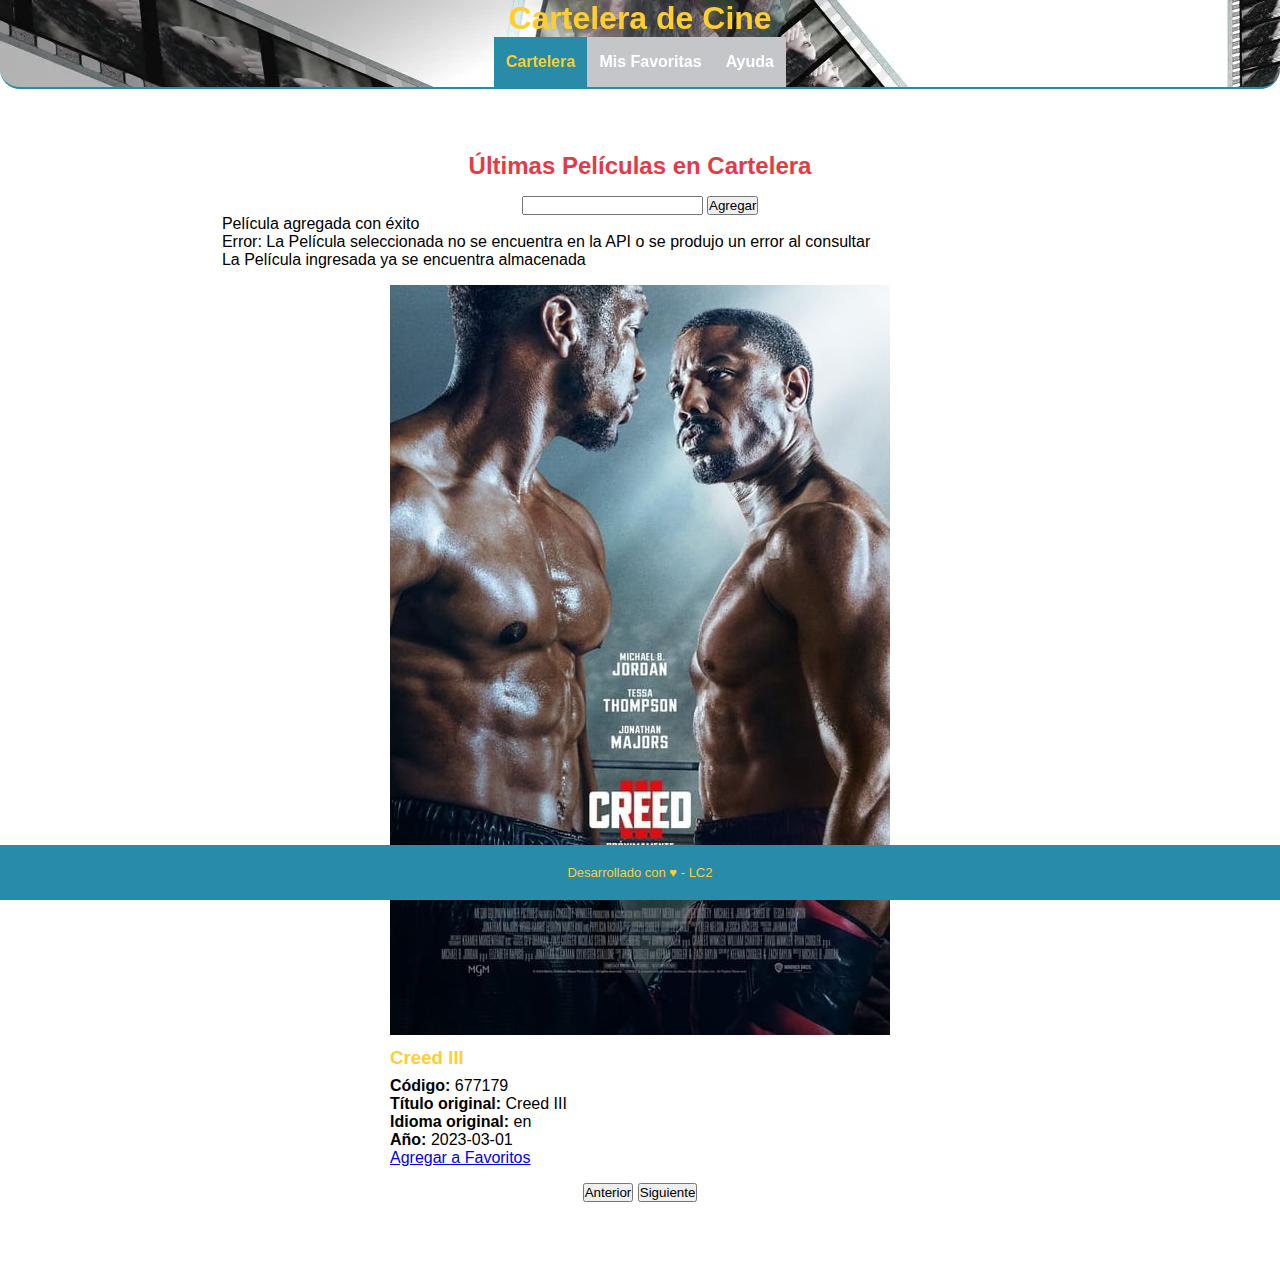
==== index.html @ f7502c9c "Parte 1 Tp Integrador" ====
<!DOCTYPE html>
<html lang="es">
  <head>
    <meta charset="UTF-8" />
    <meta name="viewport" content="width=device-width, initial-scale=1.0" />
    <title>TUP LC2 - TP Integrador - Cine</title>
    <!-- Estilos CSS -->
    <link rel="stylesheet" href="css/common.css" />
  </head>

  <body>
    <header>
      <h1>
        <!--Titulo Cabecera-->
        <span>Cartelera de Cine</span>
      </h1>
      <nav>
        <!--Menu Superior--> 
        <ul>
          <li class="current-page"><a href="#">Cartelera</a></li>
          <li><a href="favorities.html">Mis Favoritas</a></li>
          <li><a href="help.html">Ayuda</a></li>
        </ul>
      </nav>
    </header>
    <!-- Contenido principal de la página -->
    <main>
      <h2>Últimas Películas en Cartelera</h2>
      <section id="form-movie-new">
        <!--Seccion para agregar una pelicula favorita por codigo-->
        <form action="">
          <input type="number">
          <button>Agregar</button>
        </form>
      </section>
      <section id="sec-messages">
        <!--Seccion para mensajes-->
        <p>Película agregada con éxito <br>
        Error: La Película seleccionada no se encuentra en la API o se produjo un error al consultar <br>
        La Película ingresada ya se encuentra almacenada</p> <br>
        <!--ESTOS MENSAJES (<p>) NO ENTENDÍ COMO DEBERIAN APARECER -->
      </section>
      <section id="sec_peliculas">
        <!--Seccion visualizacion de peliculas-->
        <div class="contenedorPeliculas" id="contenedorPeliculas">
          <img src="img/pelicula.jpg" alt="Creed3">
          <h3>Creed III</h3>
          <p> 
            <b>Código:</b> 677179 <br>
            <b>Título original:</b> Creed III <br>
            <b>Idioma original:</b> en <br>
            <b>Año:</b> 2023-03-01 <br>
            <a href="favorities.html">Agregar a Favoritos</a> 
          </p>
        </div>
      </section>
      <section id="sec_paginador_peliculas">
        <!--Seccion de Paginacion-->
        <div class="paginacion" id="paginacion">
          <button id="btnAnterior">Anterior</button>
          <button id="btnSiguiente">Siguiente</button>
        </div>
      </section>
    </main>
    <footer>
      <p>Desarrollado con ♥ - LC2</p>
    </footer>
  </body>
</html>
---- css/common.css ----
* {
  box-sizing: border-box;
  margin: 0;
  padding: 0;
  font-family: "Lucida Sans", "Lucida Sans Regular", "Lucida Grande", "Lucida Sans Unicode", "Geneva", Verdana, sans-serif;
}

:root {
  /* Declaro variables CSS con colores principales */
  --color-theme: #FFCE30;
  --color-active: #288BA8;
  --color-back-active: #746AB0;
  --color-back-inactive: #c4c6c9;
  --color-titulos: #E83845;
  --color-texto-blanco: #FFF;
  --color-gradient: linear-gradient(to right,
      var(--color-theme),
      var(--color-back-active));
}

body {
  height: 100%;
  width: 100%;
}

ul {
  list-style: none;
  padding: 0;
  margin: 0;
}

button,
a {
  user-select: none;
  -webkit-user-select: none;
}

header {
  position: fixed;
  top: 0;
  width: 100%;
  background-image: url('../img/FondoCine6.webp');
  border-radius: 0 0% 20px 20px;
  border-bottom: 2px solid var(--color-active);
}

nav>ul {
  display: flex;
  justify-content: space-between;
  justify-content: center;
}

nav li {
  flex: 0 0 auto;
}

nav li a {
  display: block;
  padding: 16px 12px;
  text-align: center;
  text-decoration: none;
  font-size: 1em;
  font-weight: bold;
  color: var(--color-texto-blanco);
  background-color: var(--color-back-inactive);
}

nav li.current-page a {
  color: var(--color-theme);
  background-color: var(--color-active);
  pointer-events: none;
}

main {
  margin-top: 120px;
  overflow: auto;
  padding: 16px;
  padding-bottom: 60px;
  height: calc(100% - 120px);
  width: 100%;
}

h1 {
  text-align: center;
  margin: 0;
  color: var(--color-theme);
}

h1>img {
  width: 70px;
  vertical-align: middle;
  padding: 10px;
}

h2 {
  color: var(--color-titulos);
  margin: 16px 0;
  text-align: center;
}

h3 {
  color: var(--color-theme);
  margin: 8px 0;
}

main section {
  display: flex;
  justify-content: space-around;
}

footer {
  position: fixed;
  bottom: 0px;
  background-color: var(--color-active);
  width: 100%;
  text-align: center;
  padding-top: 10px;
  padding-bottom: 10px;
}

footer p {
  font-size: small;
  color: var(--color-theme);
}

main p {
  margin-bottom: 16px;
}

/* Media Query: Estilos a aplicar sólo en pantallas mayores a 400px */
@media (min-width: 400px) {
  main {
    padding-left: 10%;
    padding-right: 10%;
  }

  footer {
    padding-top: 20px;
    padding-bottom: 20px;
  }
}

.loader {
  width: 60px;
  height: 60px;
}

.loader::before {
  content: "";
  box-sizing: border-box;
  position: absolute;
  width: 60px;
  height: 60px;
  border-radius: 50%;
  border-top: 2px solid #8900FF;
  border-right: 2px solid transparent;
  animation: spinner8217 0.8s linear infinite;
}

@keyframes spinner8217 {
  to {
    transform: rotate(360deg);
  }
}

.loader-container {
  margin: auto;
  display: flex;
  justify-content: center;
}

.display {
  display: none;
}

.msg {
  width: 50%;
  margin: 20px auto;
  padding: 15px;
  border-radius: 15px;
  color: #fff;
  font-size: 12px;
  font-weight: 200;
  text-align: center;
}

.amarillo {
  background-color: #ffc107;
}

.rojo {
  background-color: #dc3545;
}

.verde {
  background-color: #28a745;
}
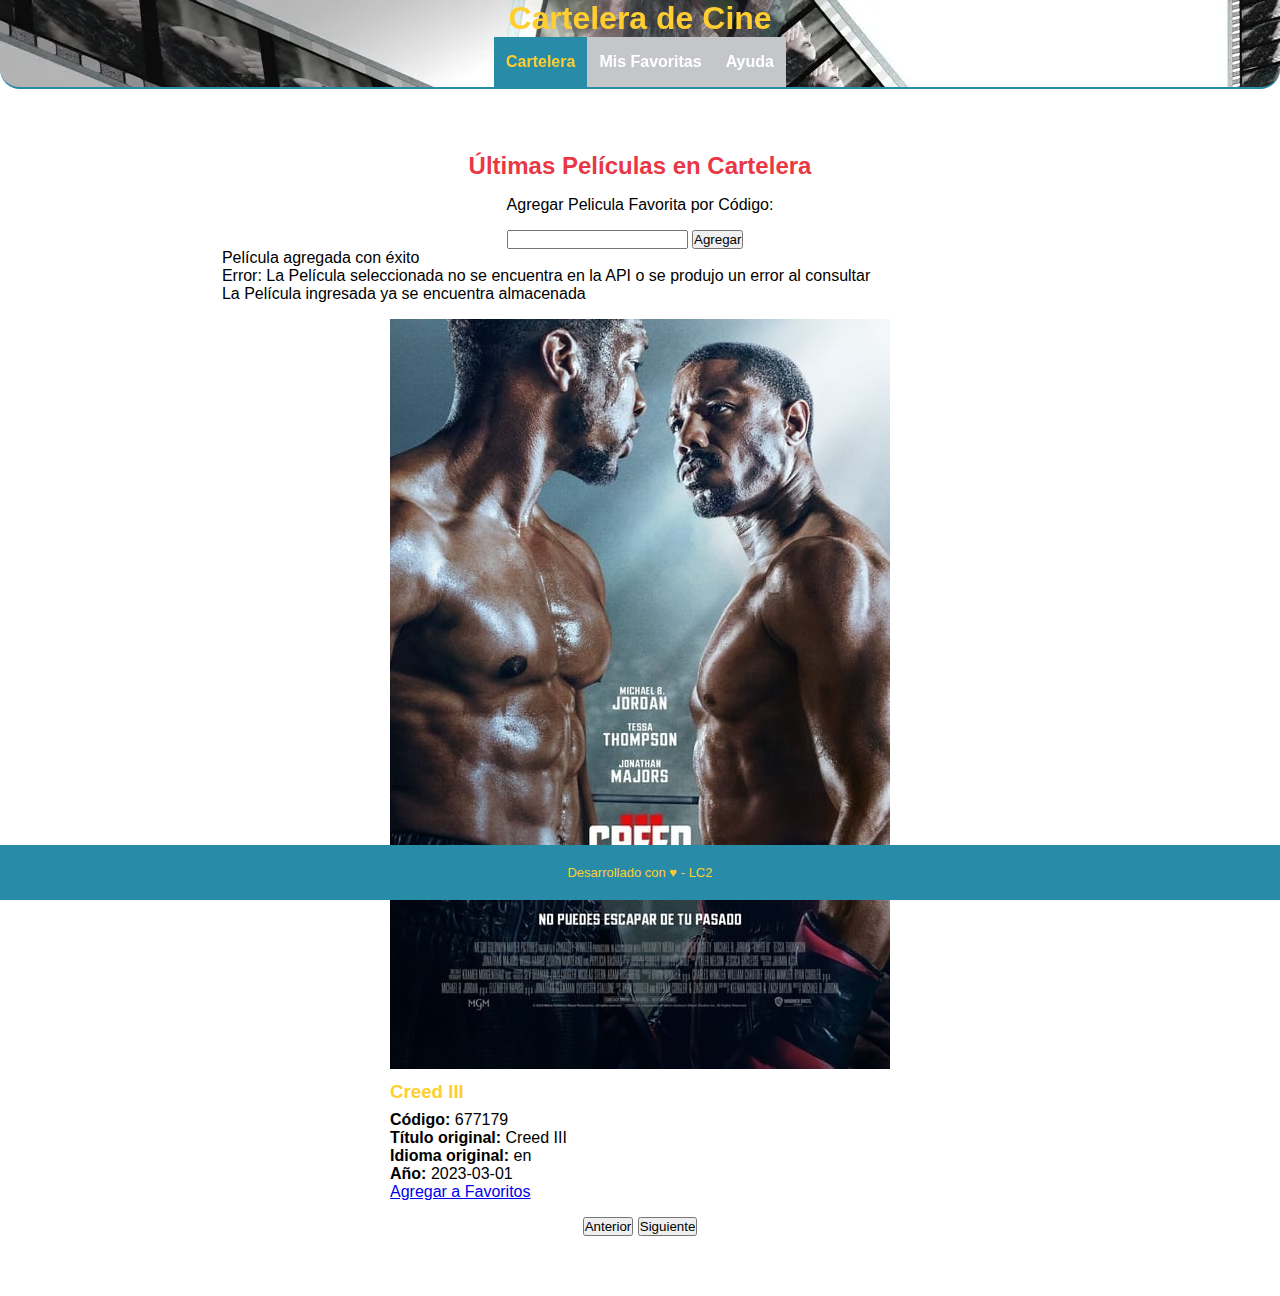
==== commit c68ee01f: "Modificaciones 2da entrega" ====
--- a/index.html
+++ b/index.html
@@ -29,6 +29,7 @@
       <section id="form-movie-new">
         <!--Seccion para agregar una pelicula favorita por codigo-->
         <form action="">
+          <p>Agregar Pelicula Favorita por Código:</p>
           <input type="number">
           <button>Agregar</button>
         </form>
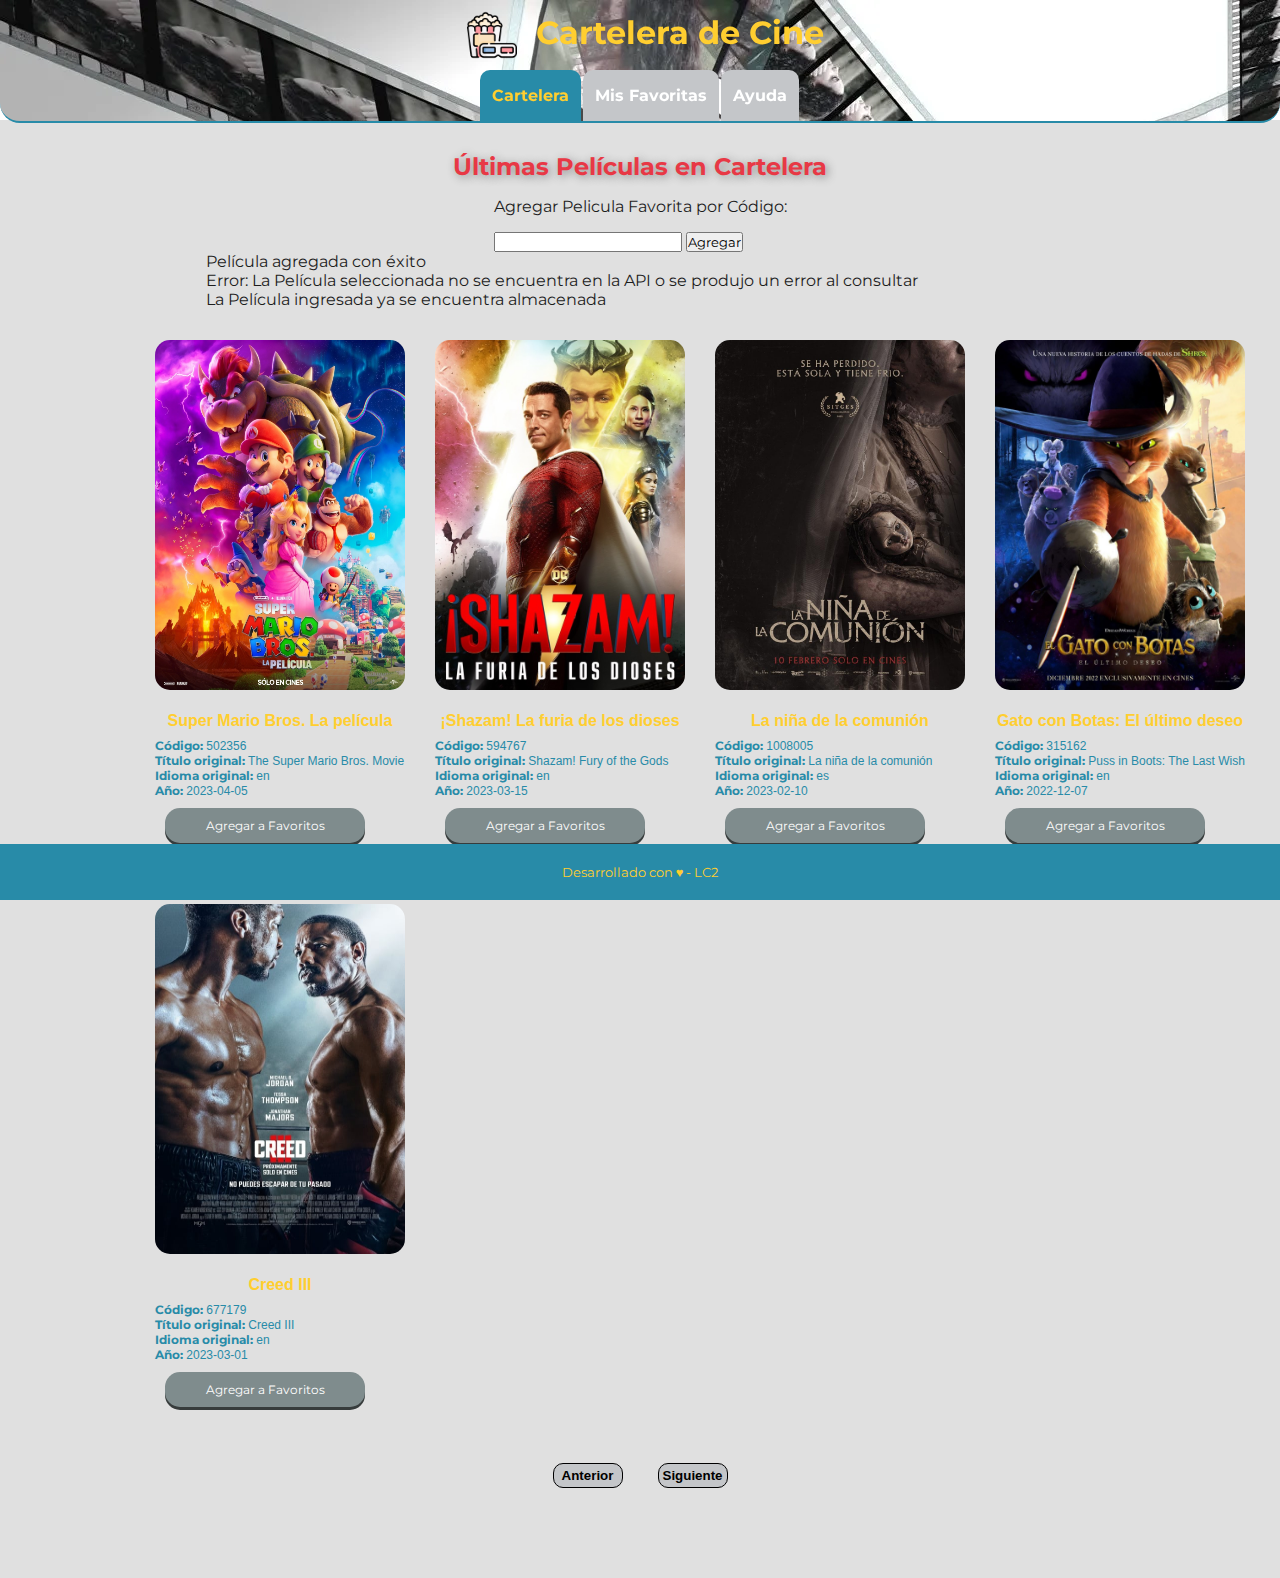
==== commit 9bbe330b: "cambios realizados para la 2da entrega" ====
--- a/index.html
+++ b/index.html
@@ -6,12 +6,14 @@
     <title>TUP LC2 - TP Integrador - Cine</title>
     <!-- Estilos CSS -->
     <link rel="stylesheet" href="css/common.css" />
+    <link rel="stylesheet" href="css/pages/index.css">
   </head>
 
   <body>
     <header>
       <h1>
         <!--Titulo Cabecera-->
+        <img src="img/IconoCine.png" alt="iconoCine">
         <span>Cartelera de Cine</span>
       </h1>
       <nav>
@@ -44,15 +46,66 @@
       <section id="sec_peliculas">
         <!--Seccion visualizacion de peliculas-->
         <div class="contenedorPeliculas" id="contenedorPeliculas">
-          <img src="img/pelicula.jpg" alt="Creed3">
+
+          <div class="pelicula" id="pelicula">
+            <img src="img/MarioBros.webp" alt="MarioBros">
+            <h3>Super Mario Bros. La película</h3>
+            <p> 
+              <b>Código:</b> 502356 <br>
+              <b>Título original:</b> The Super Mario Bros. Movie <br>
+              <b>Idioma original:</b> en <br>
+              <b>Año:</b> 2023-04-05 <br>
+              <a href="favorities.html" class="botonFavoritos">Agregar a Favoritos</a> 
+            </p>
+          </div>   
+
+          <div class="pelicula" id="pelicula">
+            <img src="img/shazam.jpeg" alt="shazam">
+            <h3>¡Shazam! La furia de los dioses</h3>
+            <p> 
+              <b>Código:</b> 594767 <br>
+              <b>Título original:</b> Shazam! Fury of the Gods <br>
+              <b>Idioma original:</b> en <br>
+              <b>Año:</b> 2023-03-15 <br>
+              <a href="favorities.html" class="botonFavoritos">Agregar a Favoritos</a> 
+            </p>
+          </div>   
+
+          <div class="pelicula" id="pelicula">
+            <img src="img/niñaComunion.jpg" alt="niñaComunion">
+            <h3>La niña de la comunión</h3>
+            <p> 
+              <b>Código:</b> 1008005 <br>
+              <b>Título original:</b> La niña de la comunión <br>
+              <b>Idioma original:</b> es <br>
+              <b>Año:</b> 2023-02-10 <br>
+              <a href="favorities.html" class="botonFavoritos">Agregar a Favoritos</a> 
+            </p>
+          </div>   
+
+          <div class="pelicula" id="pelicula">
+            <img src="img/gatoConBotas.jpg" alt="GatoConBotas">
+            <h3>Gato con Botas: El último deseo</h3>
+            <p> 
+              <b>Código:</b> 315162 <br>
+              <b>Título original:</b> Puss in Boots: The Last Wish <br>
+              <b>Idioma original:</b> en <br>
+              <b>Año:</b> 2022-12-07 <br>
+              <a href="favorities.html" class="botonFavoritos">Agregar a Favoritos</a> 
+            </p>
+          </div>
+          
+          <div class="pelicula" id="pelicula">
+          <img src="img/creed.jpg" alt="Creed3">
           <h3>Creed III</h3>
           <p> 
             <b>Código:</b> 677179 <br>
             <b>Título original:</b> Creed III <br>
             <b>Idioma original:</b> en <br>
             <b>Año:</b> 2023-03-01 <br>
-            <a href="favorities.html">Agregar a Favoritos</a> 
+            <a href="favorities.html" class="botonFavoritos">Agregar a Favoritos</a> 
           </p>
+          </div>
         </div>
       </section>
       <section id="sec_paginador_peliculas">
--- a/css/common.css
+++ b/css/common.css
@@ -1,8 +1,10 @@
+@import url('https://fonts.googleapis.com/css?family=Montserrat');
+
 * {
   box-sizing: border-box;
   margin: 0;
   padding: 0;
-  font-family: "Lucida Sans", "Lucida Sans Regular", "Lucida Grande", "Lucida Sans Unicode", "Geneva", Verdana, sans-serif;
+  font-family: "Montserrat", "Lucida Sans", "Lucida Sans Regular", "Lucida Grande", "Lucida Sans Unicode", "Geneva", Verdana, sans-serif;
 }
 
 :root {
@@ -40,6 +42,7 @@
   top: 0;
   width: 100%;
   background-image: url('../img/FondoCine6.webp');
+  background-repeat: no-repeat;
   border-radius: 0 0% 20px 20px;
   border-bottom: 2px solid var(--color-active);
 }
@@ -63,6 +66,8 @@
   font-weight: bold;
   color: var(--color-texto-blanco);
   background-color: var(--color-back-inactive);
+  border-radius: 10px 10px 0 0;
+  margin-right: 2px;
 }
 
 nav li.current-page a {
@@ -78,6 +83,8 @@
   padding-bottom: 60px;
   height: calc(100% - 120px);
   width: 100%;
+  background-color: #e0e0e0;
+  color: #1d1d1d;
 }
 
 h1 {
@@ -96,6 +103,7 @@
   color: var(--color-titulos);
   margin: 16px 0;
   text-align: center;
+  text-shadow: 2px 2px 10px #888;
 }
 
 h3 {
--- a/css/pages/index.css
+++ b/css/pages/index.css
@@ -0,0 +1,95 @@
+  .contenedorPeliculas {
+    display: grid;
+    grid-template-columns: repeat(4, 1fr);
+    width: 100%;
+    max-width: 1000px;
+    margin: 0 auto;
+  }
+
+  .pelicula {
+    padding: 15px;
+    margin-bottom: 5px;
+  }
+
+  .pelicula img {
+    width: 250px;
+    height: 350px;
+    margin-bottom: 10px;
+    border-radius: 15px;
+  }
+
+  .pelicula p {
+    font-family: 'Gill Sans', 'Gill Sans MT', 'Calibri', 'Trebuchet MS', sans-serif;
+    font-size: 12px;
+    color: #288BA8
+  }
+
+  .pelicula h3 {
+    text-align: center;
+    font-family: Arial, sans-serif;
+    font-size: 16px;
+    font-weight: 600;
+    color: #FFCE30;
+  }
+
+  .pelicula .botonFavoritos {
+    background: #7f8c8d;
+    color: #FFFFFF;
+    display: inline-block;
+    font-size: 12px;
+    margin: 10px;
+    padding: 10px 0;
+    text-align: center;
+    width: 200px;
+    text-decoration: none;
+    box-shadow: 0px 3px 0px #373c3c;
+    margin-bottom: 10px;
+    border-radius: 15px;
+  }
+
+  .pelicula .botonFavoritos span {
+    margin-right: 10px;
+  }
+
+  .pelicula .botonFavoritos.medium {
+    width: 150px;
+  }
+
+  .pelicula .botonFavoritos.radius {
+    border-radius: 50px;
+  }
+
+  .pelicula .botonFavoritos:hover {
+    box-shadow: 0px 0px 0px;
+  }
+
+  .paginacion {
+    position: relative;
+    bottom: 10px;
+    width: 100%;
+    display: flex;
+    justify-content: center;
+    gap: 35px;
+    padding: 20px;
+  }
+
+  .paginacion button {
+    cursor: pointer;
+    border: 1px solid #000;
+    display: inline-block;
+    align-items: center;
+    justify-content: center;
+    text-align: center;
+    height: 25px;
+    width: 70px;
+    background-color: #c4c6c9;
+    color: #000000;
+    border-radius: 10px;
+    font-family: Arial, sans-serif;
+    font-weight: bold;
+    transition: 0.3s ease all;
+  }
+
+  .paginacion button:hover {
+    background-color: var(--color-back-active);
+  }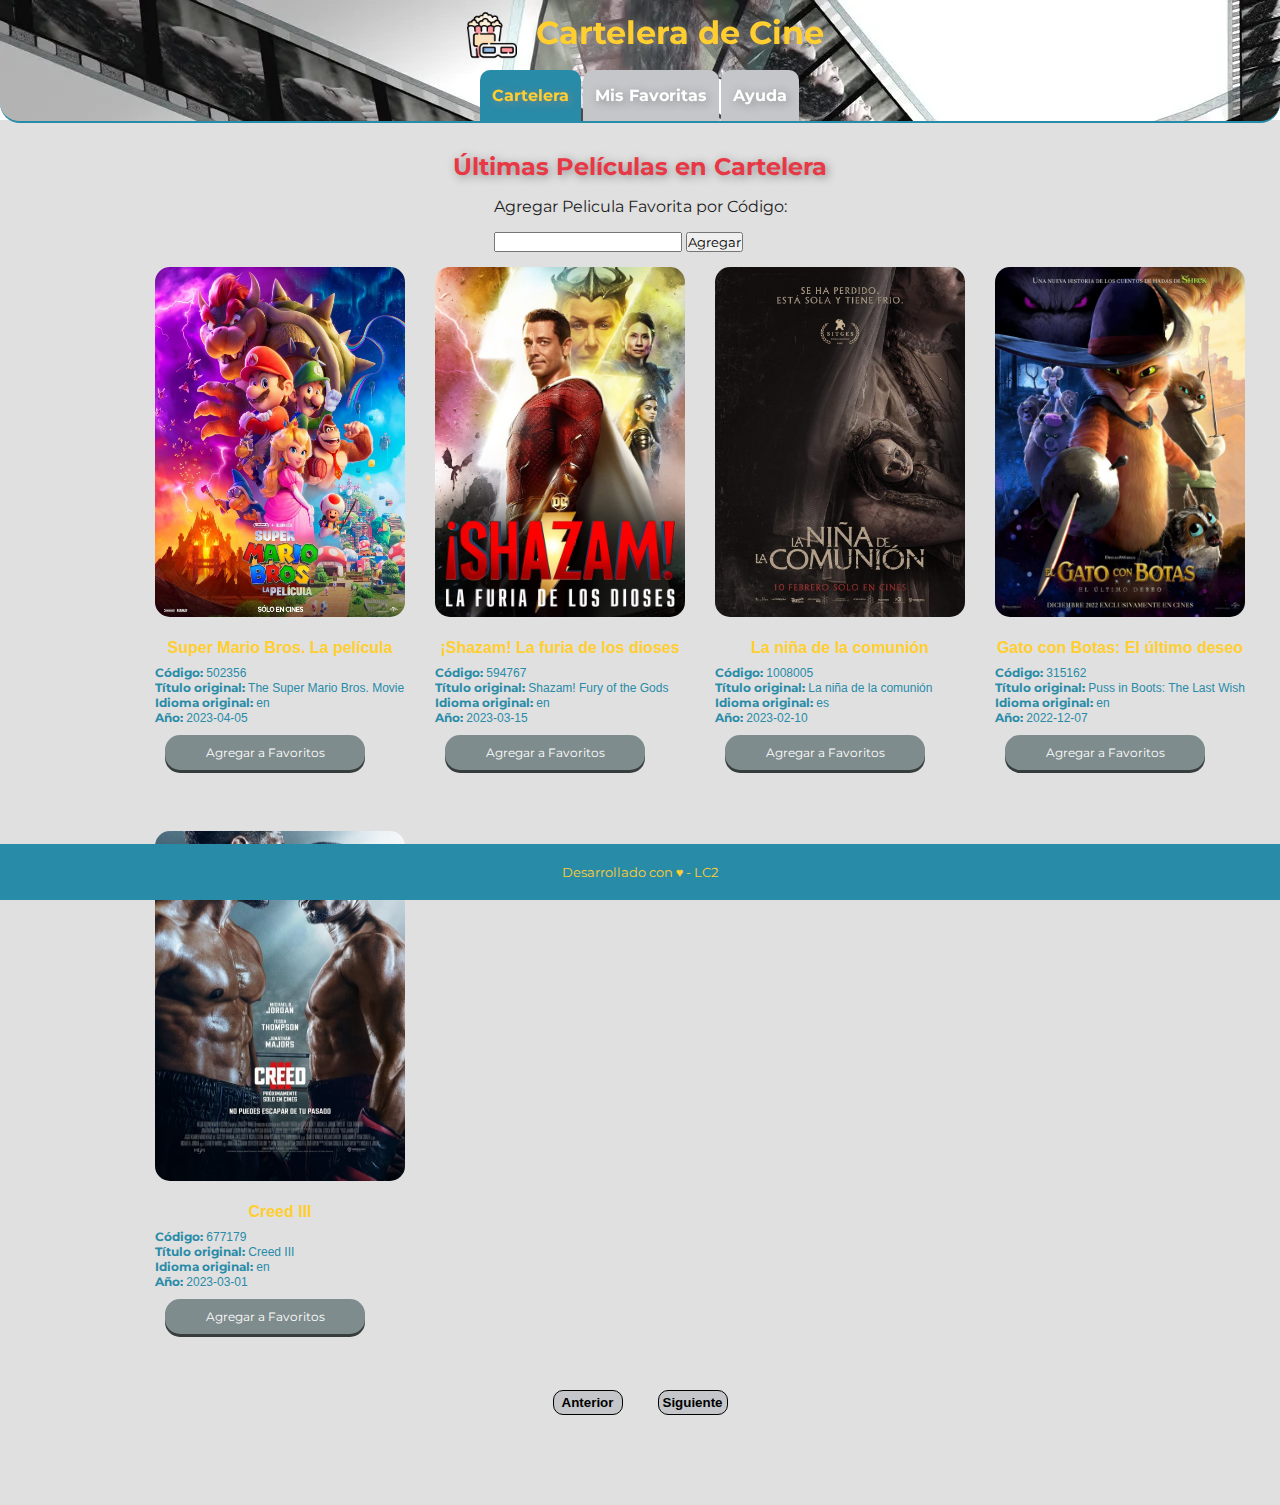
==== commit 48d2344d: "Parte 2 Tp Integrador" ====
--- a/index.html
+++ b/index.html
@@ -38,9 +38,9 @@
       </section>
       <section id="sec-messages">
         <!--Seccion para mensajes-->
-        <p>Película agregada con éxito <br>
+        <!--<p>Película agregada con éxito <br>
         Error: La Película seleccionada no se encuentra en la API o se produjo un error al consultar <br>
-        La Película ingresada ya se encuentra almacenada</p> <br>
+        La Película ingresada ya se encuentra almacenada</p> <br>-->
         <!--ESTOS MENSAJES (<p>) NO ENTENDÍ COMO DEBERIAN APARECER -->
       </section>
       <section id="sec_peliculas">
--- a/css/common.css
+++ b/css/common.css
@@ -45,6 +45,7 @@
   background-repeat: no-repeat;
   border-radius: 0 0% 20px 20px;
   border-bottom: 2px solid var(--color-active);
+  text-shadow: 2px 2px 10px #888;
 }
 
 nav>ul {
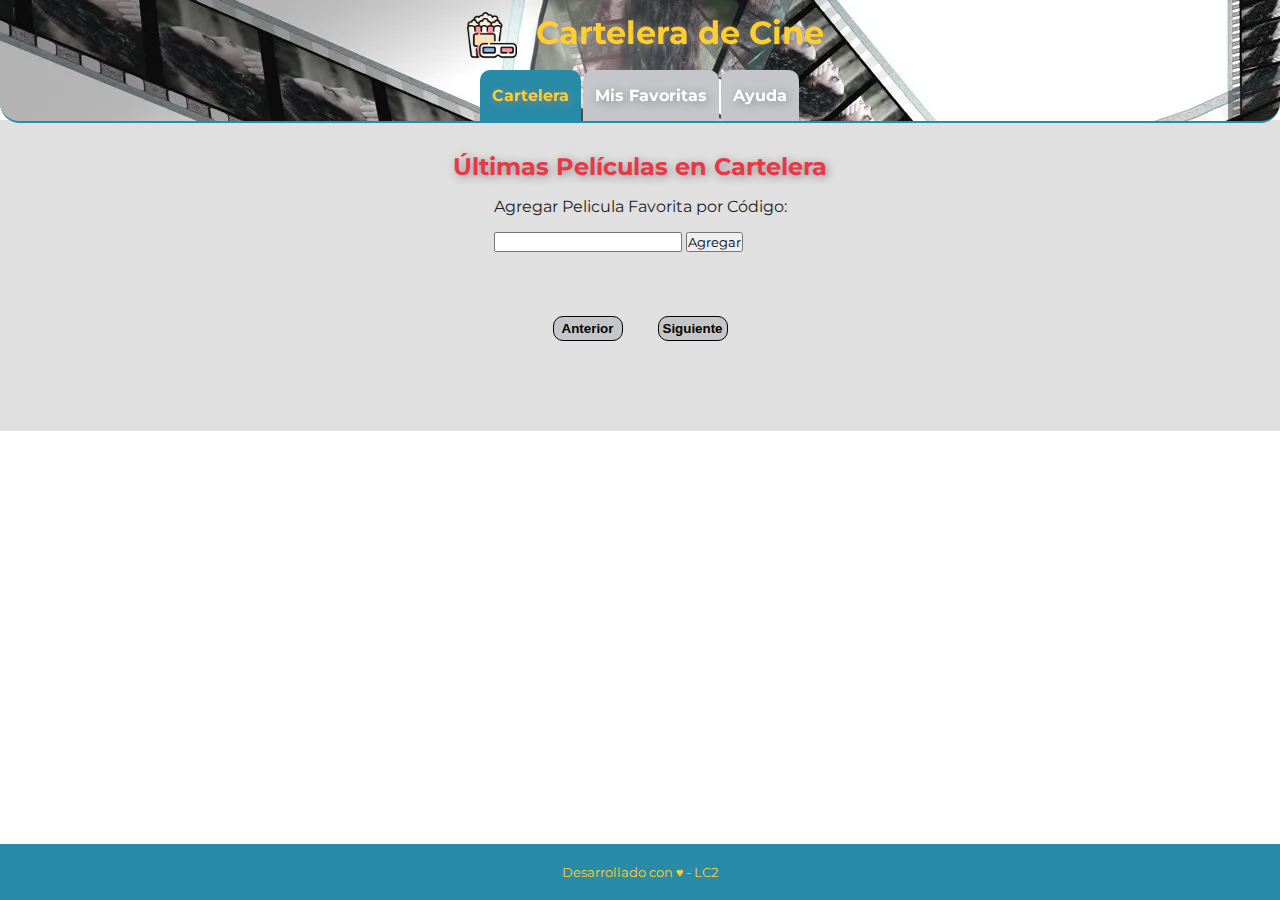
==== commit 76f72a0d: "Conectar api y mas" ====
--- a/index.html
+++ b/index.html
@@ -7,6 +7,9 @@
     <!-- Estilos CSS -->
     <link rel="stylesheet" href="css/common.css" />
     <link rel="stylesheet" href="css/pages/index.css">
+    <link rel="icon" href="/Integrador/TUP-LC2-CINE-APP_Template/img/cinema_popcorn.ico" type=image/x-icon>
+    <script src="./js/common.js" defer></script>
+    <script src="./js/pages/index.js" defer></script>
   </head>
 
   <body>
@@ -30,82 +33,25 @@
       <h2>Últimas Películas en Cartelera</h2>
       <section id="form-movie-new">
         <!--Seccion para agregar una pelicula favorita por codigo-->
-        <form action="">
+        <form id="formulario">
           <p>Agregar Pelicula Favorita por Código:</p>
-          <input type="number">
-          <button>Agregar</button>
+          <input type="number" id="codigo">
+          <button id="Fav-Button" onclick="agregarPorCodigo(event)">Agregar</button>
+          <br><br>
         </form>
       </section>
       <section id="sec-messages">
         <!--Seccion para mensajes-->
-        <!--<p>Película agregada con éxito <br>
-        Error: La Película seleccionada no se encuentra en la API o se produjo un error al consultar <br>
-        La Película ingresada ya se encuentra almacenada</p> <br>-->
-        <!--ESTOS MENSAJES (<p>) NO ENTENDÍ COMO DEBERIAN APARECER -->
+
+          <p id="Success">Película agregada con éxito.</p>
+          <p id="Warning">La Película ingresada ya se encuentra almacenada.</p>
+          <p id="Error">Error: La Película seleccionada no se encuentra en la API o se produjo un error al consultar.</p>
+
       </section>
       <section id="sec_peliculas">
         <!--Seccion visualizacion de peliculas-->
         <div class="contenedorPeliculas" id="contenedorPeliculas">
 
-          <div class="pelicula" id="pelicula">
-            <img src="img/MarioBros.webp" alt="MarioBros">
-            <h3>Super Mario Bros. La película</h3>
-            <p> 
-              <b>Código:</b> 502356 <br>
-              <b>Título original:</b> The Super Mario Bros. Movie <br>
-              <b>Idioma original:</b> en <br>
-              <b>Año:</b> 2023-04-05 <br>
-              <a href="favorities.html" class="botonFavoritos">Agregar a Favoritos</a> 
-            </p>
-          </div>   
-
-          <div class="pelicula" id="pelicula">
-            <img src="img/shazam.jpeg" alt="shazam">
-            <h3>¡Shazam! La furia de los dioses</h3>
-            <p> 
-              <b>Código:</b> 594767 <br>
-              <b>Título original:</b> Shazam! Fury of the Gods <br>
-              <b>Idioma original:</b> en <br>
-              <b>Año:</b> 2023-03-15 <br>
-              <a href="favorities.html" class="botonFavoritos">Agregar a Favoritos</a> 
-            </p>
-          </div>   
-
-          <div class="pelicula" id="pelicula">
-            <img src="img/niñaComunion.jpg" alt="niñaComunion">
-            <h3>La niña de la comunión</h3>
-            <p> 
-              <b>Código:</b> 1008005 <br>
-              <b>Título original:</b> La niña de la comunión <br>
-              <b>Idioma original:</b> es <br>
-              <b>Año:</b> 2023-02-10 <br>
-              <a href="favorities.html" class="botonFavoritos">Agregar a Favoritos</a> 
-            </p>
-          </div>   
-
-          <div class="pelicula" id="pelicula">
-            <img src="img/gatoConBotas.jpg" alt="GatoConBotas">
-            <h3>Gato con Botas: El último deseo</h3>
-            <p> 
-              <b>Código:</b> 315162 <br>
-              <b>Título original:</b> Puss in Boots: The Last Wish <br>
-              <b>Idioma original:</b> en <br>
-              <b>Año:</b> 2022-12-07 <br>
-              <a href="favorities.html" class="botonFavoritos">Agregar a Favoritos</a> 
-            </p>
-          </div>
-          
-          <div class="pelicula" id="pelicula">
-          <img src="img/creed.jpg" alt="Creed3">
-          <h3>Creed III</h3>
-          <p> 
-            <b>Código:</b> 677179 <br>
-            <b>Título original:</b> Creed III <br>
-            <b>Idioma original:</b> en <br>
-            <b>Año:</b> 2023-03-01 <br>
-            <a href="favorities.html" class="botonFavoritos">Agregar a Favoritos</a> 
-          </p>
-          </div>
         </div>
       </section>
       <section id="sec_paginador_peliculas">
--- a/css/pages/index.css
+++ b/css/pages/index.css
@@ -1,30 +1,30 @@
-  .contenedorPeliculas {
+  #sec_peliculas {
     display: grid;
     grid-template-columns: repeat(4, 1fr);
+    grid-gap: 20px;
     width: 100%;
     max-width: 1000px;
     margin: 0 auto;
+    justify-items: center;
   }
 
-  .pelicula {
+  .contenedorPeliculas {
     padding: 15px;
     margin-bottom: 5px;
   }
 
-  .pelicula img {
-    width: 250px;
-    height: 350px;
+  .contenedorPeliculas img {
+    width: 100%;
     margin-bottom: 10px;
     border-radius: 15px;
   }
-
-  .pelicula p {
+  .contenedorPeliculas p {
     font-family: 'Gill Sans', 'Gill Sans MT', 'Calibri', 'Trebuchet MS', sans-serif;
     font-size: 12px;
     color: #288BA8
   }
 
-  .pelicula h3 {
+  .contenedorPeliculas h3 {
     text-align: center;
     font-family: Arial, sans-serif;
     font-size: 16px;
@@ -32,7 +32,7 @@
     color: #FFCE30;
   }
 
-  .pelicula .botonFavoritos {
+  .contenedorPeliculas .Fav-Button {
     background: #7f8c8d;
     color: #FFFFFF;
     display: inline-block;
@@ -47,20 +47,45 @@
     border-radius: 15px;
   }
 
-  .pelicula .botonFavoritos span {
+  .contenedorPeliculas .Fav-Button span {
     margin-right: 10px;
   }
 
-  .pelicula .botonFavoritos.medium {
+  .contenedorPeliculas .Fav-Button.medium {
     width: 150px;
   }
 
-  .pelicula .botonFavoritos.radius {
+  .contenedorPeliculas .Fav-Button.radius {
     border-radius: 50px;
   }
 
-  .pelicula .botonFavoritos:hover {
+  .contenedorPeliculas .Fav-Button:hover {
     box-shadow: 0px 0px 0px;
+  }
+
+  #Success{
+    background-color: #28a745;
+    padding: 10px;
+    border-radius: 10px;
+    max-width: 500px;
+    margin: 0 auto;
+  }
+  
+  #Error{
+    background-color: #dc3545;
+    padding: 10px;
+    border-radius: 10px;
+    max-width: 500px;
+    margin: 0 auto;
+    margin-bottom: 10px;
+  }
+  
+  #Warning{
+    background-color: #ffc107;
+    padding: 10px;
+    border-radius: 10px;
+    max-width: 500px;
+    margin: 10px auto;
   }
 
   .paginacion {
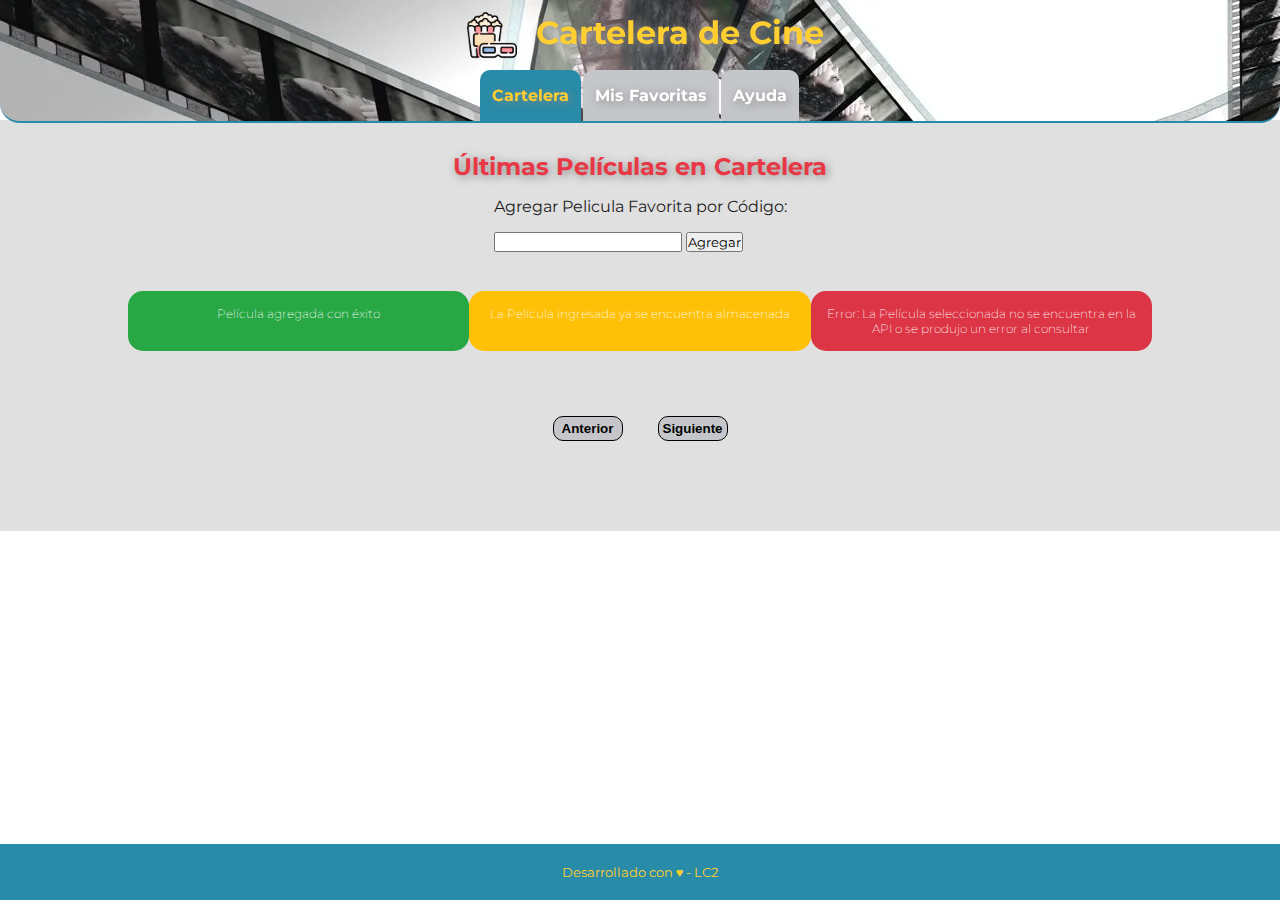
==== commit bef6d653: "Commit final" ====
--- a/index.html
+++ b/index.html
@@ -7,7 +7,7 @@
     <!-- Estilos CSS -->
     <link rel="stylesheet" href="css/common.css" />
     <link rel="stylesheet" href="css/pages/index.css">
-    <link rel="icon" href="/Integrador/TUP-LC2-CINE-APP_Template/img/cinema_popcorn.ico" type=image/x-icon>
+    <link rel="icon" href="/TUP-LC2-CINE-APP_Template/img/cinema_popcorn.ico" type=image/x-icon>
     <script src="./js/common.js" defer></script>
     <script src="./js/pages/index.js" defer></script>
   </head>
@@ -43,9 +43,9 @@
       <section id="sec-messages">
         <!--Seccion para mensajes-->
 
-          <p id="Success">Película agregada con éxito.</p>
-          <p id="Warning">La Película ingresada ya se encuentra almacenada.</p>
-          <p id="Error">Error: La Película seleccionada no se encuentra en la API o se produjo un error al consultar.</p>
+        <p id="mensajeExito" class="mensaje mensajeExito">Película agregada con éxito</p>
+        <p id="mensajeAdvertencia" class="mensaje mensajeAdvertencia">La Película ingresada ya se encuentra almacenada</p>
+        <p id="mensajeError" class="mensaje mensajeError">Error: La Película seleccionada no se encuentra en la API o se produjo un error al consultar</p>
 
       </section>
       <section id="sec_peliculas">
--- a/css/common.css
+++ b/css/common.css
@@ -203,4 +203,60 @@
 
 .verde {
   background-color: #28a745;
-}+}
+
+/* cosas que agregue yo: */
+label {
+  text-transform: capitalize;
+}
+.button {
+  background: #7f8c8d;
+  color: white;
+  display: block;
+  font-size: 15px;
+  margin: 15px auto;
+  padding: 10px 0;
+  text-align: center;
+  width: 200px;
+  text-decoration: none;
+  box-shadow: 0px 3px 0px #373c3c;
+}
+.button span {
+  margin-right: 10px;
+  font-family: "Gill Sans", "Gill Sans MT", Calibri, "Trebuchet MS", sans-serif;
+  font-weight: 500;
+}
+.button.medium {
+  width: 150px;
+}
+.button.radius {
+  border-radius: 50px;
+}
+.button:hover {
+  box-shadow: 0px 0px 0px;
+}
+.sec-messages {
+  display: flex;
+  gap: 10px;
+  flex-direction: column;
+  align-items: center;
+}
+.mensaje {
+  width: 50%;
+  margin: 20px auto;
+  padding: 15px;
+  border-radius: 15px;
+  color: #fff;
+  font-size: 12px;
+  font-weight: 200;
+  text-align: center;
+}
+.mensajeExito {
+  background-color: #28a745;
+}
+.mensajeAdvertencia {
+  background-color: #ffc107;
+}
+.mensajeError {
+  background-color: #dc3545;
+}
--- a/css/pages/index.css
+++ b/css/pages/index.css
@@ -63,31 +63,6 @@
     box-shadow: 0px 0px 0px;
   }
 
-  #Success{
-    background-color: #28a745;
-    padding: 10px;
-    border-radius: 10px;
-    max-width: 500px;
-    margin: 0 auto;
-  }
-  
-  #Error{
-    background-color: #dc3545;
-    padding: 10px;
-    border-radius: 10px;
-    max-width: 500px;
-    margin: 0 auto;
-    margin-bottom: 10px;
-  }
-  
-  #Warning{
-    background-color: #ffc107;
-    padding: 10px;
-    border-radius: 10px;
-    max-width: 500px;
-    margin: 10px auto;
-  }
-
   .paginacion {
     position: relative;
     bottom: 10px;
